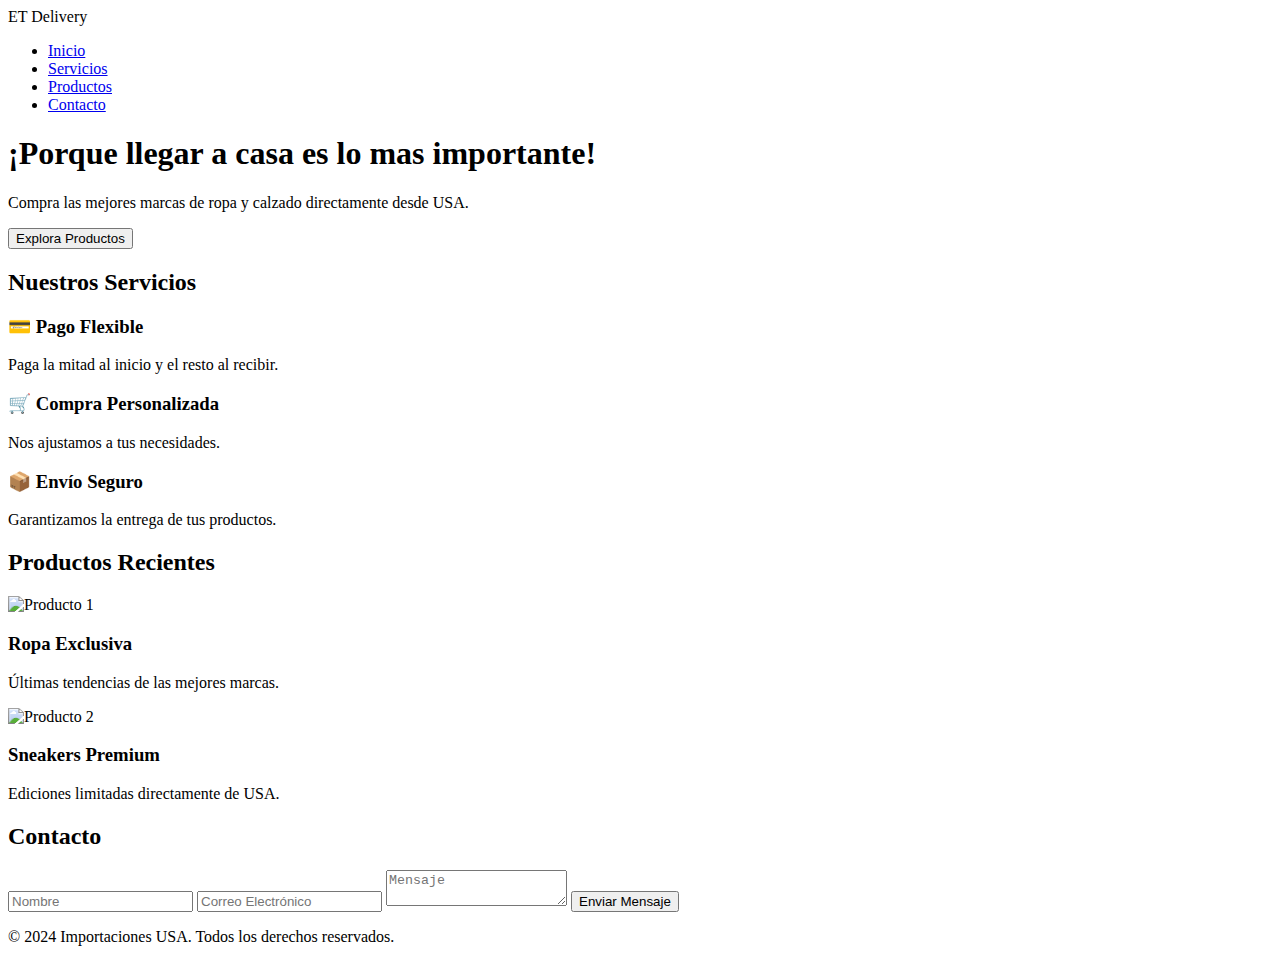
==== index.html @ f23a33e1 "Update and rename web/importaciones USA.html to index.html" ====
<!DOCTYPE html>
<html lang="es">
<head>
    <meta charset="UTF-8">
    <meta name="viewport" content="width=device-width, initial-scale=1.0">
    <title>Importaciones USA</title>
    <link rel="stylesheet" href="styles.css">
</head>
<body>
    <!-- Encabezado -->
    <header>
        <div class="logo">ET Delivery</div>
        <nav>
            <ul>
                <li><a href="#inicio">Inicio</a></li>
                <li><a href="#servicios">Servicios</a></li>
                <li><a href="#productos">Productos</a></li>
                <li><a href="#contacto">Contacto</a></li>
            </ul>
        </nav>
    </header>

    <!-- Sección de Inicio -->
    <section id="inicio" class="hero">
        <div class="hero-content">
            <h1>¡Porque llegar a casa es lo mas importante!</h1>
            <p>Compra las mejores marcas de ropa y calzado directamente desde USA.</p>
            <button onclick="window.location.href='#productos'">Explora Productos</button>
        </div>
    </section>

    <!-- Sección de Servicios -->
    <section id="servicios">
        <h2>Nuestros Servicios</h2>
        <div class="servicios-grid">
            <div class="servicio">
                <h3>💳 Pago Flexible</h3>
                <p>Paga la mitad al inicio y el resto al recibir.</p>
            </div>
            <div class="servicio">
                <h3>🛒 Compra Personalizada</h3>
                <p>Nos ajustamos a tus necesidades.</p>
            </div>
            <div class="servicio">
                <h3>📦 Envío Seguro</h3>
                <p>Garantizamos la entrega de tus productos.</p>
            </div>
        </div>
    </section>

    <!-- Sección de Productos -->
    <section id="productos">
        <h2>Productos Recientes</h2>
        <div class="productos-grid">
            <div class="producto">
                <img src="producto1.jpg" alt="Producto 1">
                <h3>Ropa Exclusiva</h3>
                <p>Últimas tendencias de las mejores marcas.</p>
            </div>
            <div class="producto">
                <img src="producto2.jpg" alt="Producto 2">
                <h3>Sneakers Premium</h3>
                <p>Ediciones limitadas directamente de USA.</p>
            </div>
        </div>
    </section>

    <!-- Sección de Contacto -->
    <section id="contacto">
        <h2>Contacto</h2>
        <form>
            <input type="text" placeholder="Nombre" required>
            <input type="email" placeholder="Correo Electrónico" required>
            <textarea placeholder="Mensaje"></textarea>
            <button type="submit">Enviar Mensaje</button>
        </form>
    </section>

    <!-- Pie de Página -->
    <footer>
        <p>&copy; 2024 Importaciones USA. Todos los derechos reservados.</p>
    </footer>

    <!-- JavaScript -->
    <script>
        document.querySelector('form').addEventListener('submit', function(e) {
            e.preventDefault();
            alert('¡Gracias por contactarnos! Te responderemos pronto.');
        });
    </script>
</body>
</html>
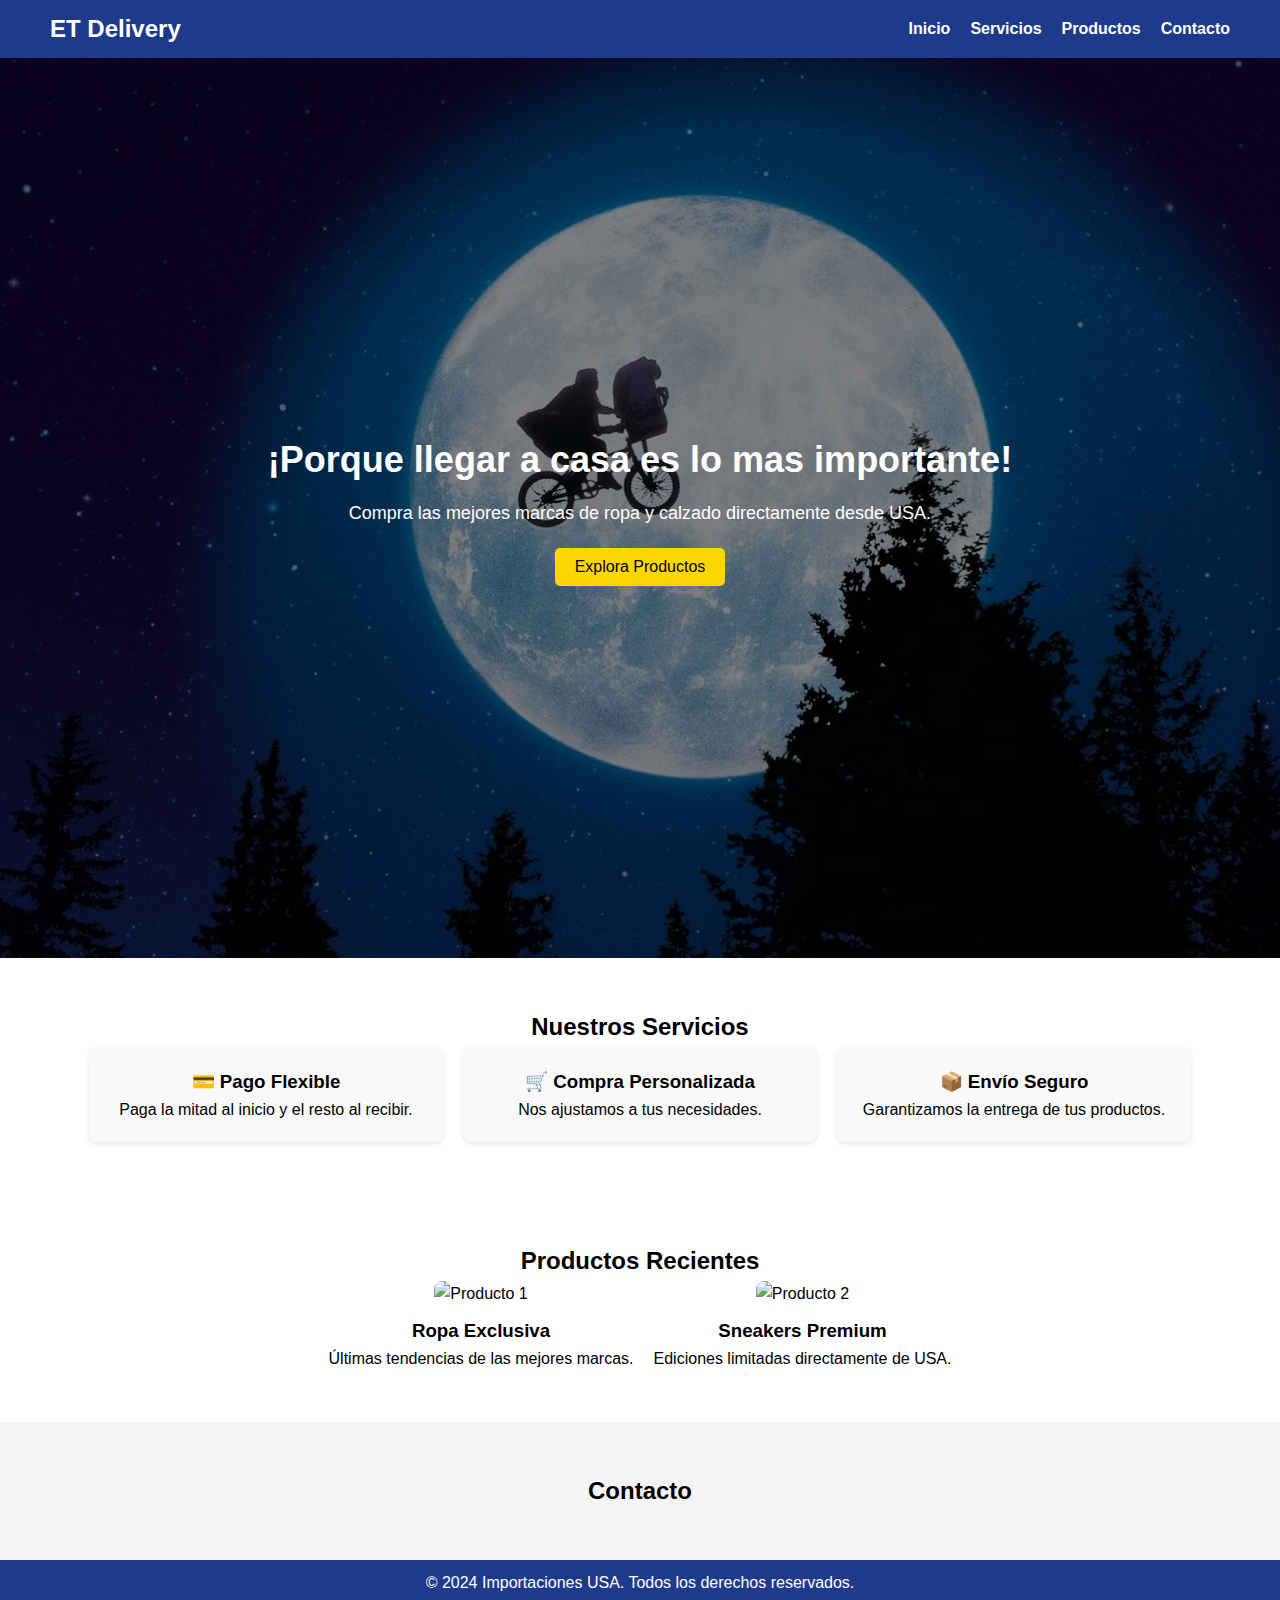
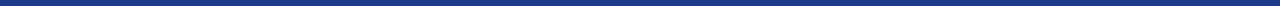
==== commit 2c38cc14: "Update index.html" ====
--- a/index.html
+++ b/index.html
@@ -5,6 +5,8 @@
     <meta name="viewport" content="width=device-width, initial-scale=1.0">
     <title>Importaciones USA</title>
     <link rel="stylesheet" href="styles.css">
+    <link href="https://cdnjs.cloudflare.com/ajax/libs/aos/2.3.4/aos.css" rel="stylesheet">
+    <script src="https://cdnjs.cloudflare.com/ajax/libs/aos/2.3.4/aos.js"></script>
 </head>
 <body>
     <!-- Encabezado -->
@@ -30,51 +32,49 @@
     </section>
 
     <!-- Sección de Servicios -->
-    <section id="servicios">
-        <h2>Nuestros Servicios</h2>
-        <div class="servicios-grid">
-            <div class="servicio">
-                <h3>💳 Pago Flexible</h3>
-                <p>Paga la mitad al inicio y el resto al recibir.</p>
-            </div>
-            <div class="servicio">
-                <h3>🛒 Compra Personalizada</h3>
-                <p>Nos ajustamos a tus necesidades.</p>
-            </div>
-            <div class="servicio">
-                <h3>📦 Envío Seguro</h3>
-                <p>Garantizamos la entrega de tus productos.</p>
-            </div>
+   <!-- Sección de Servicios -->
+<section id="servicios" data-aos="fade-up">
+    <h2>Nuestros Servicios</h2>
+    <div class="servicios-grid">
+        <div class="servicio" data-aos="fade-right" data-aos-delay="100">
+            <h3>💳 Pago Flexible</h3>
+            <p>Paga la mitad al inicio y el resto al recibir.</p>
         </div>
-    </section>
+        <div class="servicio" data-aos="fade-up" data-aos-delay="200">
+            <h3>🛒 Compra Personalizada</h3>
+            <p>Nos ajustamos a tus necesidades.</p>
+        </div>
+        <div class="servicio" data-aos="fade-left" data-aos-delay="300">
+            <h3>📦 Envío Seguro</h3>
+            <p>Garantizamos la entrega de tus productos.</p>
+        </div>
+    </div>
+</section>
 
-    <!-- Sección de Productos -->
-    <section id="productos">
-        <h2>Productos Recientes</h2>
-        <div class="productos-grid">
-            <div class="producto">
-                <img src="producto1.jpg" alt="Producto 1">
-                <h3>Ropa Exclusiva</h3>
-                <p>Últimas tendencias de las mejores marcas.</p>
-            </div>
-            <div class="producto">
-                <img src="producto2.jpg" alt="Producto 2">
-                <h3>Sneakers Premium</h3>
-                <p>Ediciones limitadas directamente de USA.</p>
-            </div>
+<!-- Sección de Productos -->
+<section id="productos" data-aos="fade-up">
+    <h2>Productos Recientes</h2>
+    <div class="productos-grid">
+        <div class="producto" data-aos="zoom-in" data-aos-delay="100">
+            <img src="producto1.jpg" alt="Producto 1">
+            <h3>Ropa Exclusiva</h3>
+            <p>Últimas tendencias de las mejores marcas.</p>
         </div>
-    </section>
+        <div class="producto" data-aos="zoom-in" data-aos-delay="200">
+            <img src="producto2.jpg" alt="Producto 2">
+            <h3>Sneakers Premium</h3>
+            <p>Ediciones limitadas directamente de USA.</p>
+        </div>
+    </div>
+</section>
 
-    <!-- Sección de Contacto -->
-    <section id="contacto">
-        <h2>Contacto</h2>
-        <form>
-            <input type="text" placeholder="Nombre" required>
-            <input type="email" placeholder="Correo Electrónico" required>
-            <textarea placeholder="Mensaje"></textarea>
-            <button type="submit">Enviar Mensaje</button>
-        </form>
-    </section>
+<!-- Sección de Contacto -->
+<section id="contacto" data-aos="fade-up">
+    <h2>Contacto</h2>
+    <form data-aos="zoom-in" data-aos-delay="100">
+        <!-- contenido del formulario -->
+    </form>
+</section>
 
     <!-- Pie de Página -->
     <footer>
@@ -87,6 +87,8 @@
             e.preventDefault();
             alert('¡Gracias por contactarnos! Te responderemos pronto.');
         });
+        AOS.init({
+            duration: 1000, once: false)}
     </script>
 </body>
 </html>
--- a/styles.css
+++ b/styles.css
@@ -0,0 +1,190 @@
+/* Reset General */
+* {
+    margin: 0;
+    padding: 0;
+    box-sizing: border-box;
+}
+
+body {
+    font-family: 'Arial', sans-serif;
+    line-height: 1.6;
+}
+
+/* Encabezado */
+header {
+    background: #1E3A8A;
+    color: white;
+    display: flex;
+    justify-content: space-between;
+    align-items: center;
+    padding: 10px 50px;
+    position: sticky;
+    top: 0;
+    z-index: 1000;
+}
+
+header .logo {
+    font-size: 24px;
+    font-weight: bold;
+}
+
+header nav ul {
+    list-style: none;
+    display: flex;
+    gap: 20px;
+}
+
+header nav a {
+    color: white;
+    text-decoration: none;
+    font-weight: bold;
+}
+
+header nav a:hover {
+    text-decoration: underline;
+}
+
+/* Hero Section */
+.hero {
+    background: url('../web/bgrr.avif') no-repeat center center/cover;
+    background-repeat: no-repeat;
+    background-position: center;
+    background-size: cover;
+    color: white;
+    height: 100vh; /* Pantalla completa */
+    display: flex;
+    align-items: center;
+    justify-content: center;
+    text-align: center;
+    position: relative;
+    overflow: hidden;
+}
+
+.hero-content h1 {
+    font-size: 36px;
+    margin-bottom: 10px;
+}
+
+.hero-content p {
+    font-size: 18px;
+    margin-bottom: 20px;
+}
+
+.hero-content button {
+    background:#FFD700;
+    color: black;
+    padding: 10px 20px;
+    border: none;
+    font-size: 16px;
+    cursor: pointer;
+    border-radius: 5px;
+}
+
+/* Sección de Servicios */
+#servicios {
+    padding: 50px;
+    text-align: center;
+}
+
+.servicios-grid {
+    display: flex;
+    gap: 20px;
+    justify-content: center;
+}
+
+.servicio {
+    background: #f9f9f9;
+    padding: 20px;
+    border-radius: 8px;
+    width: 30%;
+    box-shadow: 0 2px 5px rgba(0,0,0,0.1);
+}
+
+/* Sección de Productos */
+#productos {
+    padding: 50px;
+    text-align: center;
+}
+
+.productos-grid {
+    display: flex;
+    gap: 20px;
+    justify-content: center;
+}
+
+.producto img {
+    width: 100%;
+    height: 200px;
+    object-fit: cover;
+    border-radius: 8px;
+}
+
+.producto h3 {
+    margin-top: 10px;
+}
+
+/* Sección de Contacto */
+#contacto {
+    padding: 50px;
+    text-align: center;
+    background: #f4f4f4;
+}
+
+form {
+    max-width: 500px;
+    margin: 0 auto;
+    display: flex;
+    flex-direction: column;
+    gap: 10px;
+}
+
+form input, form textarea {
+    padding: 10px;
+    border: 1px solid #ccc;
+    border-radius: 5px;
+}
+
+form button {
+    background: #1E3A8A;
+    color: white;
+    padding: 10px;
+    border: none;
+    border-radius: 5px;
+    cursor: pointer;
+}
+
+/* Footer */
+footer {
+    text-align: center;
+    padding: 10px;
+    background: #1E3A8A;
+    color: white;
+}
+/* Hero Section */
+.hero {
+    background-image: url('web/bgrr.avif');
+/*     background: url('web/bgrr.avif') no-repeat center center/cover;  */
+    color: white;
+    height: 100vh; /* Pantalla completa */
+    display: flex;
+    align-items: center;
+    justify-content: center;
+    text-align: center;
+    position: relative;
+    overflow: hidden;
+}
+
+.hero-content {
+    z-index: 1;
+}
+
+.hero::before {
+    content: "";
+    position: absolute;
+    top: 0;
+    left: 0;
+    width: 100%;
+    height: 100%;
+    background: rgba(0, 0, 0, 0.5); /* Oscurece la imagen para mejor visibilidad del texto */
+    z-index: 0;
+}
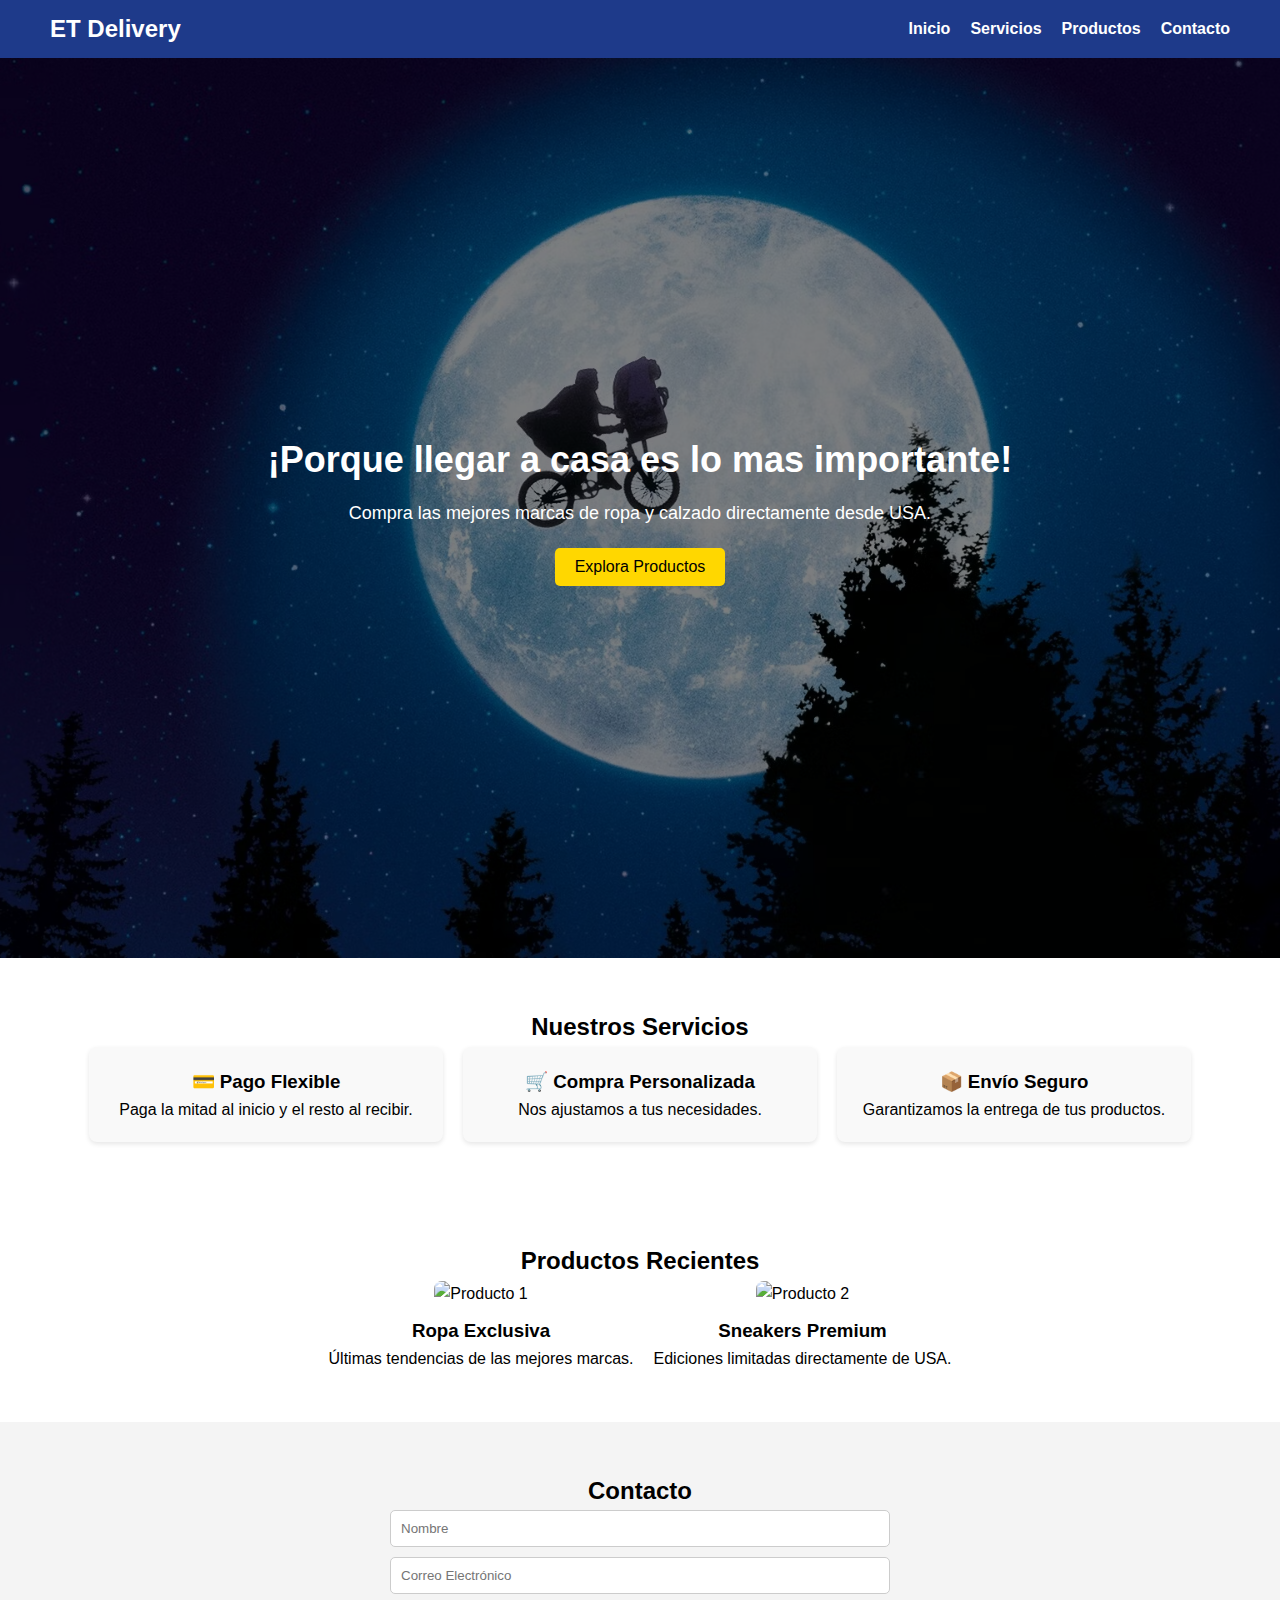
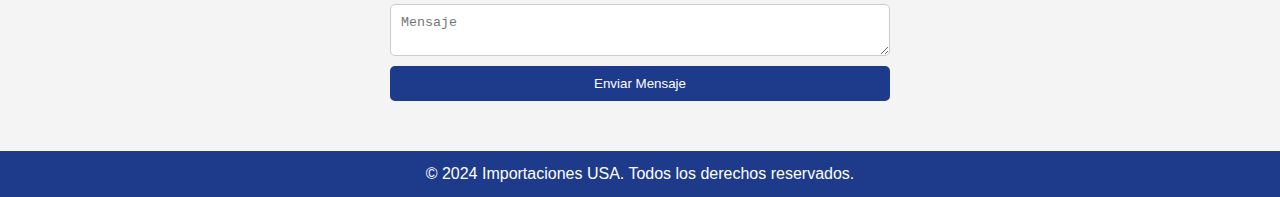
==== commit 40f5a9c6: "Update index.html" ====
--- a/index.html
+++ b/index.html
@@ -72,7 +72,10 @@
 <section id="contacto" data-aos="fade-up">
     <h2>Contacto</h2>
     <form data-aos="zoom-in" data-aos-delay="100">
-        <!-- contenido del formulario -->
+        <input type="text" placeholder="Nombre" required>
+        <input type="email" placeholder="Correo Electrónico" required>
+        <textarea placeholder="Mensaje"></textarea>
+        <button type="submit">Enviar Mensaje</button>
     </form>
 </section>
 
@@ -81,14 +84,20 @@
         <p>&copy; 2024 Importaciones USA. Todos los derechos reservados.</p>
     </footer>
 
-    <!-- JavaScript -->
-    <script>
-        document.querySelector('form').addEventListener('submit', function(e) {
-            e.preventDefault();
-            alert('¡Gracias por contactarnos! Te responderemos pronto.');
-        });
-        AOS.init({
-            duration: 1000, once: false)}
-    </script>
+<!-- JavaScript -->
+<script>
+    document.querySelector('form').addEventListener('submit', function(e) {
+        e.preventDefault();
+        alert('¡Gracias por contactarnos! Te responderemos pronto.');
+    });
+</script>
+
+<!-- Inicialización de AOS -->
+<script>
+    AOS.init({
+        duration: 1000,
+        once: false
+    });
+</script>
 </body>
 </html>
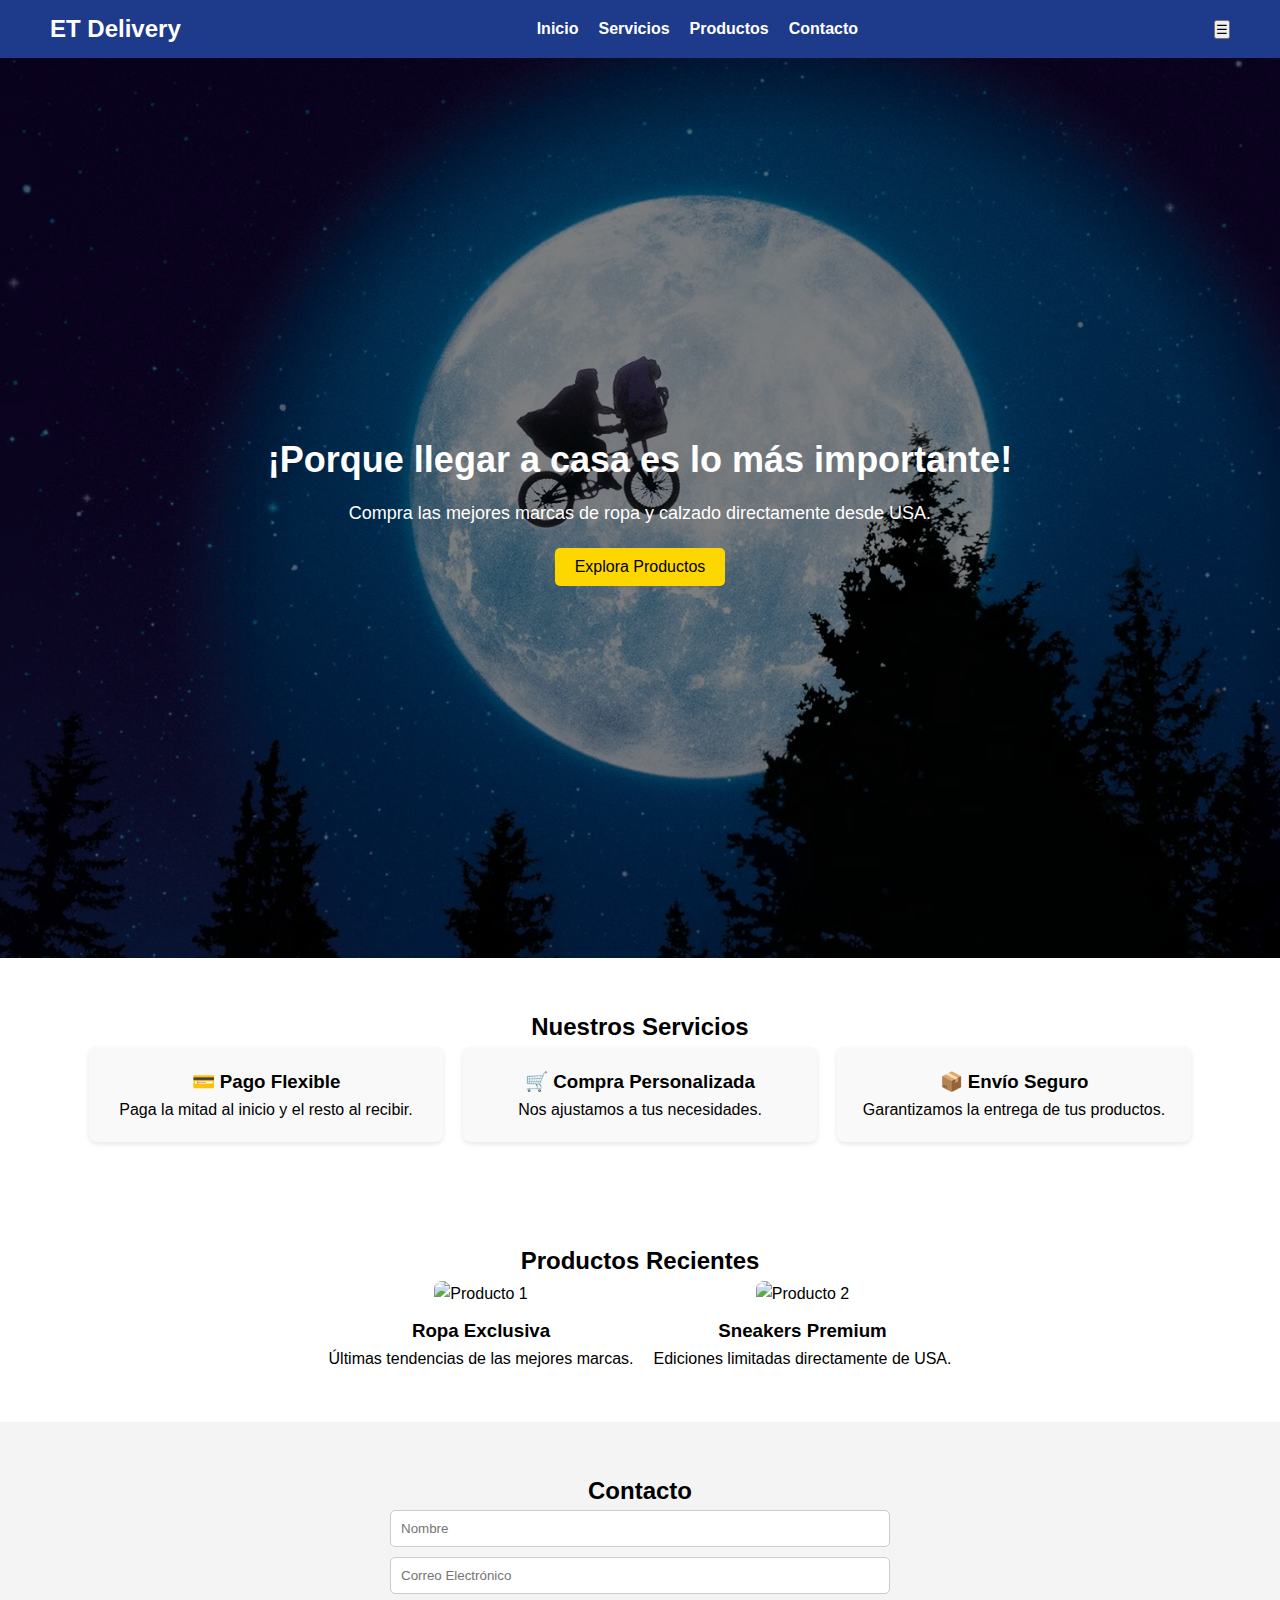
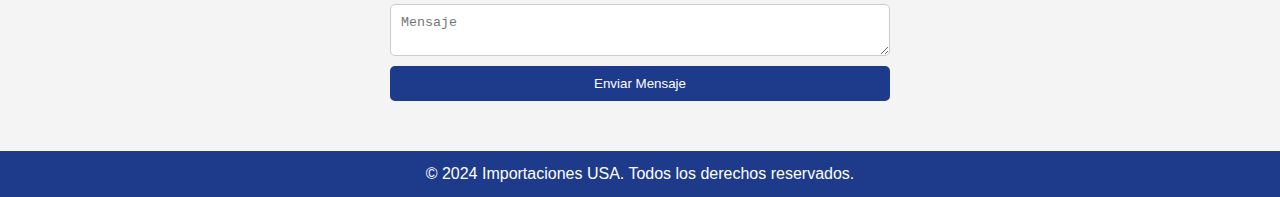
==== commit 97181f44: "Update index.html" ====
--- a/index.html
+++ b/index.html
@@ -20,84 +20,91 @@
                 <li><a href="#contacto">Contacto</a></li>
             </ul>
         </nav>
+        <button class="menu-toggle" aria-label="Abrir menú">&#9776;</button>
     </header>
 
     <!-- Sección de Inicio -->
     <section id="inicio" class="hero">
         <div class="hero-content">
-            <h1>¡Porque llegar a casa es lo mas importante!</h1>
+            <h1>¡Porque llegar a casa es lo más importante!</h1>
             <p>Compra las mejores marcas de ropa y calzado directamente desde USA.</p>
             <button onclick="window.location.href='#productos'">Explora Productos</button>
         </div>
     </section>
 
     <!-- Sección de Servicios -->
-   <!-- Sección de Servicios -->
-<section id="servicios" data-aos="fade-up">
-    <h2>Nuestros Servicios</h2>
-    <div class="servicios-grid">
-        <div class="servicio" data-aos="fade-right" data-aos-delay="100">
-            <h3>💳 Pago Flexible</h3>
-            <p>Paga la mitad al inicio y el resto al recibir.</p>
+    <section id="servicios" data-aos="fade-up">
+        <h2>Nuestros Servicios</h2>
+        <div class="servicios-grid">
+            <div class="servicio" data-aos="fade-right" data-aos-delay="100">
+                <h3>💳 Pago Flexible</h3>
+                <p>Paga la mitad al inicio y el resto al recibir.</p>
+            </div>
+            <div class="servicio" data-aos="fade-up" data-aos-delay="200">
+                <h3>🛒 Compra Personalizada</h3>
+                <p>Nos ajustamos a tus necesidades.</p>
+            </div>
+            <div class="servicio" data-aos="fade-left" data-aos-delay="300">
+                <h3>📦 Envío Seguro</h3>
+                <p>Garantizamos la entrega de tus productos.</p>
+            </div>
         </div>
-        <div class="servicio" data-aos="fade-up" data-aos-delay="200">
-            <h3>🛒 Compra Personalizada</h3>
-            <p>Nos ajustamos a tus necesidades.</p>
+    </section>
+
+    <!-- Sección de Productos -->
+    <section id="productos" data-aos="fade-up">
+        <h2>Productos Recientes</h2>
+        <div class="productos-grid">
+            <div class="producto" data-aos="zoom-in" data-aos-delay="100">
+                <img src="producto1.jpg" alt="Producto 1">
+                <h3>Ropa Exclusiva</h3>
+                <p>Últimas tendencias de las mejores marcas.</p>
+            </div>
+            <div class="producto" data-aos="zoom-in" data-aos-delay="200">
+                <img src="producto2.jpg" alt="Producto 2">
+                <h3>Sneakers Premium</h3>
+                <p>Ediciones limitadas directamente de USA.</p>
+            </div>
         </div>
-        <div class="servicio" data-aos="fade-left" data-aos-delay="300">
-            <h3>📦 Envío Seguro</h3>
-            <p>Garantizamos la entrega de tus productos.</p>
-        </div>
-    </div>
-</section>
+    </section>
 
-<!-- Sección de Productos -->
-<section id="productos" data-aos="fade-up">
-    <h2>Productos Recientes</h2>
-    <div class="productos-grid">
-        <div class="producto" data-aos="zoom-in" data-aos-delay="100">
-            <img src="producto1.jpg" alt="Producto 1">
-            <h3>Ropa Exclusiva</h3>
-            <p>Últimas tendencias de las mejores marcas.</p>
-        </div>
-        <div class="producto" data-aos="zoom-in" data-aos-delay="200">
-            <img src="producto2.jpg" alt="Producto 2">
-            <h3>Sneakers Premium</h3>
-            <p>Ediciones limitadas directamente de USA.</p>
-        </div>
-    </div>
-</section>
-
-<!-- Sección de Contacto -->
-<section id="contacto" data-aos="fade-up">
-    <h2>Contacto</h2>
-    <form data-aos="zoom-in" data-aos-delay="100">
-        <input type="text" placeholder="Nombre" required>
-        <input type="email" placeholder="Correo Electrónico" required>
-        <textarea placeholder="Mensaje"></textarea>
-        <button type="submit">Enviar Mensaje</button>
-    </form>
-</section>
+    <!-- Sección de Contacto -->
+    <section id="contacto" data-aos="fade-up">
+        <h2>Contacto</h2>
+        <form data-aos="zoom-in" data-aos-delay="100">
+            <input type="text" placeholder="Nombre" required>
+            <input type="email" placeholder="Correo Electrónico" required>
+            <textarea placeholder="Mensaje"></textarea>
+            <button type="submit">Enviar Mensaje</button>
+        </form>
+    </section>
 
     <!-- Pie de Página -->
     <footer>
         <p>&copy; 2024 Importaciones USA. Todos los derechos reservados.</p>
     </footer>
 
-<!-- JavaScript -->
-<script>
-    document.querySelector('form').addEventListener('submit', function(e) {
-        e.preventDefault();
-        alert('¡Gracias por contactarnos! Te responderemos pronto.');
-    });
-</script>
+    <!-- JavaScript -->
+    <script>
+        document.querySelector('form').addEventListener('submit', function(e) {
+            e.preventDefault();
+            alert('¡Gracias por contactarnos! Te responderemos pronto.');
+        });
 
-<!-- Inicialización de AOS -->
-<script>
-    AOS.init({
-        duration: 1000,
-        once: false
-    });
-</script>
+        // Menú responsive
+        const toggle = document.querySelector('.menu-toggle');
+        const nav = document.querySelector('header nav ul');
+        toggle.addEventListener('click', () => {
+            nav.classList.toggle('active');
+        });
+    </script>
+
+    <!-- Inicialización de AOS -->
+    <script>
+        AOS.init({
+            duration: 1000,
+            once: false
+        });
+    </script>
 </body>
 </html>
--- a/styles.css
+++ b/styles.css
@@ -188,3 +188,7 @@
     background: rgba(0, 0, 0, 0.5); /* Oscurece la imagen para mejor visibilidad del texto */
     z-index: 0;
 }
+html {
+    scroll-behavior: smooth;
+}
+
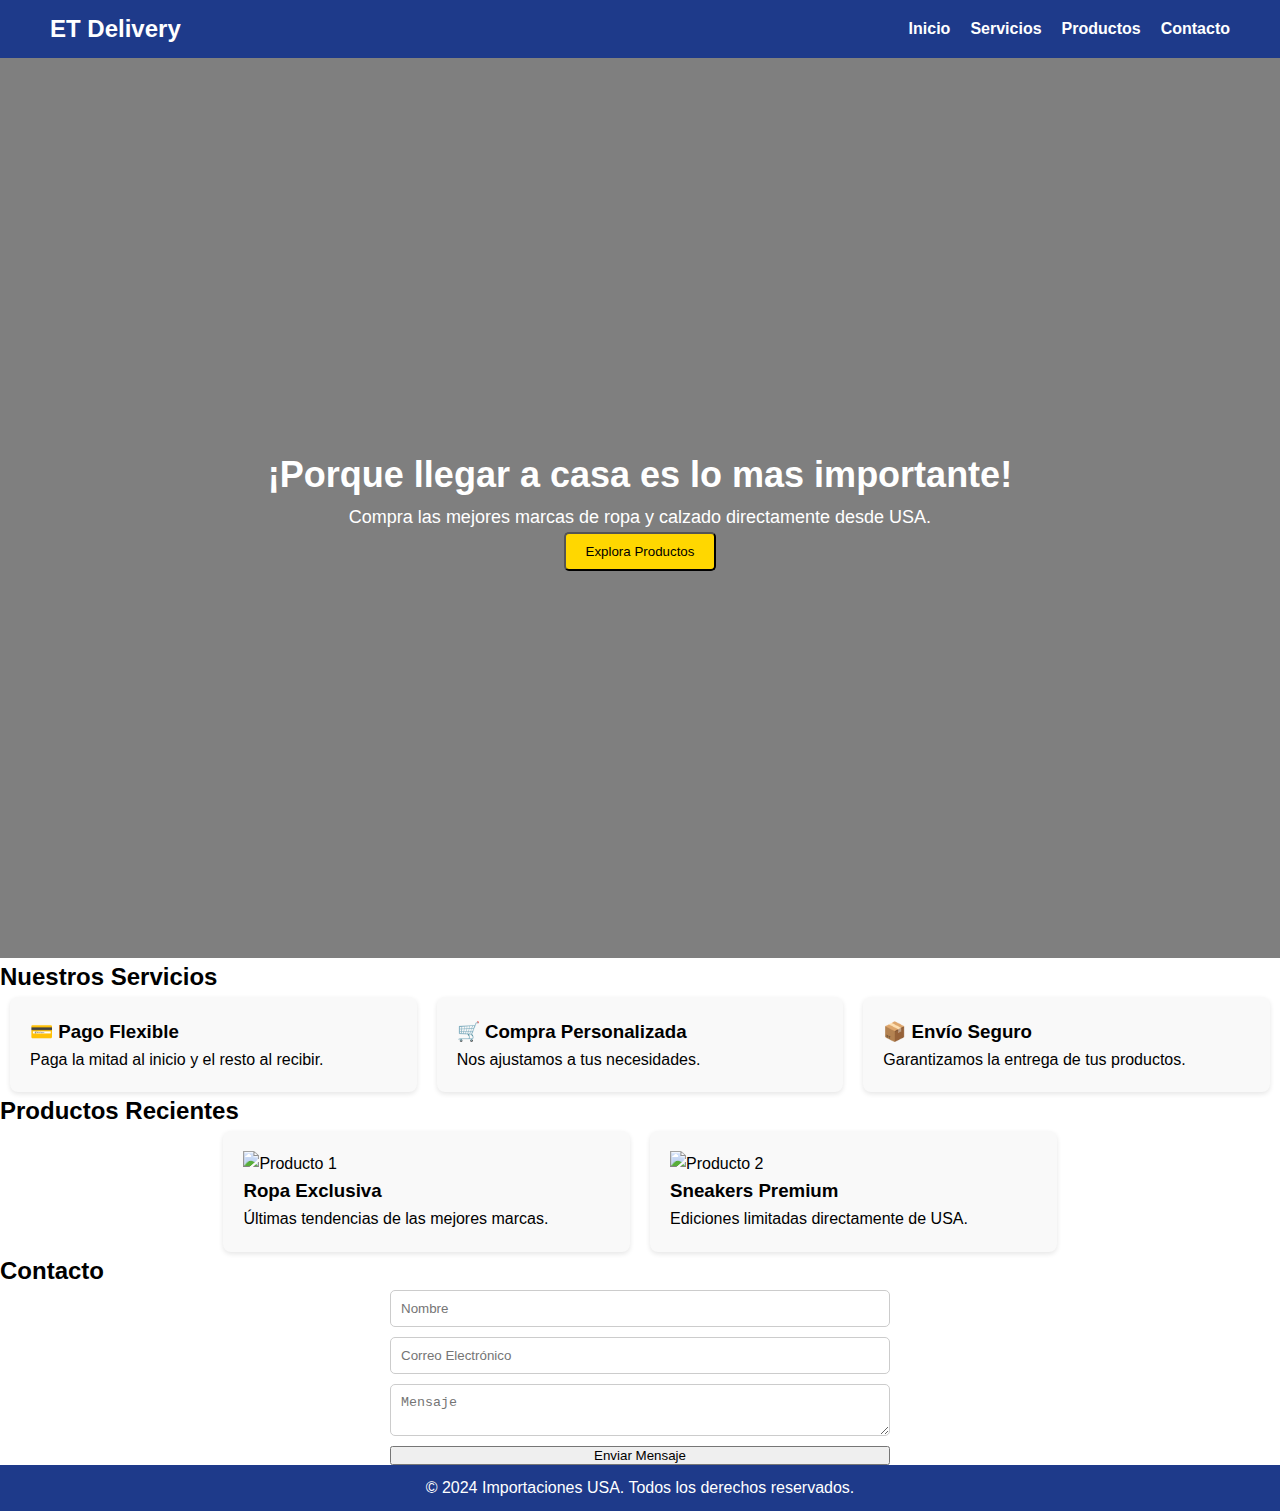
==== commit 2d3ba014: "Update index.html" ====
--- a/index.html
+++ b/index.html
@@ -20,91 +20,84 @@
                 <li><a href="#contacto">Contacto</a></li>
             </ul>
         </nav>
-        <button class="menu-toggle" aria-label="Abrir menú">&#9776;</button>
     </header>
 
     <!-- Sección de Inicio -->
     <section id="inicio" class="hero">
         <div class="hero-content">
-            <h1>¡Porque llegar a casa es lo más importante!</h1>
+            <h1>¡Porque llegar a casa es lo mas importante!</h1>
             <p>Compra las mejores marcas de ropa y calzado directamente desde USA.</p>
             <button onclick="window.location.href='#productos'">Explora Productos</button>
         </div>
     </section>
 
     <!-- Sección de Servicios -->
-    <section id="servicios" data-aos="fade-up">
-        <h2>Nuestros Servicios</h2>
-        <div class="servicios-grid">
-            <div class="servicio" data-aos="fade-right" data-aos-delay="100">
-                <h3>💳 Pago Flexible</h3>
-                <p>Paga la mitad al inicio y el resto al recibir.</p>
-            </div>
-            <div class="servicio" data-aos="fade-up" data-aos-delay="200">
-                <h3>🛒 Compra Personalizada</h3>
-                <p>Nos ajustamos a tus necesidades.</p>
-            </div>
-            <div class="servicio" data-aos="fade-left" data-aos-delay="300">
-                <h3>📦 Envío Seguro</h3>
-                <p>Garantizamos la entrega de tus productos.</p>
-            </div>
+   <!-- Sección de Servicios -->
+<section id="servicios" data-aos="fade-up">
+    <h2>Nuestros Servicios</h2>
+    <div class="servicios-grid">
+        <div class="servicio" data-aos="fade-right" data-aos-delay="100">
+            <h3>💳 Pago Flexible</h3>
+            <p>Paga la mitad al inicio y el resto al recibir.</p>
         </div>
-    </section>
+        <div class="servicio" data-aos="fade-up" data-aos-delay="200">
+            <h3>🛒 Compra Personalizada</h3>
+            <p>Nos ajustamos a tus necesidades.</p>
+        </div>
+        <div class="servicio" data-aos="fade-left" data-aos-delay="300">
+            <h3>📦 Envío Seguro</h3>
+            <p>Garantizamos la entrega de tus productos.</p>
+        </div>
+    </div>
+</section>
 
-    <!-- Sección de Productos -->
-    <section id="productos" data-aos="fade-up">
-        <h2>Productos Recientes</h2>
-        <div class="productos-grid">
-            <div class="producto" data-aos="zoom-in" data-aos-delay="100">
-                <img src="producto1.jpg" alt="Producto 1">
-                <h3>Ropa Exclusiva</h3>
-                <p>Últimas tendencias de las mejores marcas.</p>
-            </div>
-            <div class="producto" data-aos="zoom-in" data-aos-delay="200">
-                <img src="producto2.jpg" alt="Producto 2">
-                <h3>Sneakers Premium</h3>
-                <p>Ediciones limitadas directamente de USA.</p>
-            </div>
+<!-- Sección de Productos -->
+<section id="productos" data-aos="fade-up">
+    <h2>Productos Recientes</h2>
+    <div class="productos-grid">
+        <div class="producto" data-aos="zoom-in" data-aos-delay="100">
+            <img src="producto1.jpg" alt="Producto 1">
+            <h3>Ropa Exclusiva</h3>
+            <p>Últimas tendencias de las mejores marcas.</p>
         </div>
-    </section>
+        <div class="producto" data-aos="zoom-in" data-aos-delay="200">
+            <img src="producto2.jpg" alt="Producto 2">
+            <h3>Sneakers Premium</h3>
+            <p>Ediciones limitadas directamente de USA.</p>
+        </div>
+    </div>
+</section>
 
-    <!-- Sección de Contacto -->
-    <section id="contacto" data-aos="fade-up">
-        <h2>Contacto</h2>
-        <form data-aos="zoom-in" data-aos-delay="100">
-            <input type="text" placeholder="Nombre" required>
-            <input type="email" placeholder="Correo Electrónico" required>
-            <textarea placeholder="Mensaje"></textarea>
-            <button type="submit">Enviar Mensaje</button>
-        </form>
-    </section>
+<!-- Sección de Contacto -->
+<section id="contacto" data-aos="fade-up">
+    <h2>Contacto</h2>
+    <form data-aos="zoom-in" data-aos-delay="100">
+        <input type="text" placeholder="Nombre" required>
+        <input type="email" placeholder="Correo Electrónico" required>
+        <textarea placeholder="Mensaje"></textarea>
+        <button type="submit">Enviar Mensaje</button>
+    </form>
+</section>
 
     <!-- Pie de Página -->
     <footer>
         <p>&copy; 2024 Importaciones USA. Todos los derechos reservados.</p>
     </footer>
 
-    <!-- JavaScript -->
-    <script>
-        document.querySelector('form').addEventListener('submit', function(e) {
-            e.preventDefault();
-            alert('¡Gracias por contactarnos! Te responderemos pronto.');
-        });
+<!-- JavaScript -->
+<script>
+    document.querySelector('form').addEventListener('submit', function(e) {
+        e.preventDefault();
+        alert('¡Gracias por contactarnos! Te responderemos pronto.');
+    });
+</script>
 
-        // Menú responsive
-        const toggle = document.querySelector('.menu-toggle');
-        const nav = document.querySelector('header nav ul');
-        toggle.addEventListener('click', () => {
-            nav.classList.toggle('active');
-        });
-    </script>
-
-    <!-- Inicialización de AOS -->
-    <script>
-        AOS.init({
-            duration: 1000,
-            once: false
-        });
-    </script>
+<!-- Inicialización de AOS -->
+<script>
+    AOS.init({
+        duration: 1000,
+        once: false
+    });
+</script>
 </body>
 </html>
--- a/styles.css
+++ b/styles.css
@@ -44,92 +44,63 @@
     text-decoration: underline;
 }
 
+/* Botón Menú Responsive */
+.menu-toggle {
+    display: none;
+    font-size: 24px;
+    background: none;
+    border: none;
+    color: white;
+    cursor: pointer;
+}
+
 /* Hero Section */
 .hero {
-    background: url('../web/bgrr.avif') no-repeat center center/cover;
-    background-repeat: no-repeat;
-    background-position: center;
-    background-size: cover;
+    background: url('web/bgrr.avif') no-repeat center center/cover;
     color: white;
-    height: 100vh; /* Pantalla completa */
+    height: 100vh;
     display: flex;
     align-items: center;
     justify-content: center;
     text-align: center;
-    position: relative;
-    overflow: hidden;
+    background: rgba(0, 0, 0, 0.5); /* Oscurece la imagen para mejor visibilidad del texto */
+
 }
 
 .hero-content h1 {
     font-size: 36px;
-    margin-bottom: 10px;
 }
 
 .hero-content p {
     font-size: 18px;
-    margin-bottom: 20px;
 }
 
 .hero-content button {
-    background:#FFD700;
-    color: black;
+    background: #FFD700;
     padding: 10px 20px;
-    border: none;
-    font-size: 16px;
+    border-radius: 5px;
     cursor: pointer;
-    border-radius: 5px;
 }
 
-/* Sección de Servicios */
-#servicios {
-    padding: 50px;
-    text-align: center;
-}
-
-.servicios-grid {
-    display: flex;
-    gap: 20px;
-    justify-content: center;
-}
-
-.servicio {
-    background: #f9f9f9;
-    padding: 20px;
-    border-radius: 8px;
-    width: 30%;
-    box-shadow: 0 2px 5px rgba(0,0,0,0.1);
-}
-
-/* Sección de Productos */
-#productos {
-    padding: 50px;
-    text-align: center;
-}
-
+/* Sección de Servicios y Productos */
+.servicios-grid,
 .productos-grid {
     display: flex;
     gap: 20px;
     justify-content: center;
+    flex-wrap: wrap;
 }
 
-.producto img {
-    width: 100%;
-    height: 200px;
-    object-fit: cover;
+.servicio,
+.producto {
+    background: #f9f9f9;
+    padding: 20px;
     border-radius: 8px;
+    width: calc(33.33% - 20px);
+    box-shadow: 0 2px 5px rgba(0,0,0,0.1);
 }
 
-.producto h3 {
-    margin-top: 10px;
-}
-
-/* Sección de Contacto */
-#contacto {
-    padding: 50px;
-    text-align: center;
-    background: #f4f4f4;
-}
-
+/* Formulario de Contacto */
 form {
     max-width: 500px;
     margin: 0 auto;
@@ -144,15 +115,6 @@
     border-radius: 5px;
 }
 
-form button {
-    background: #1E3A8A;
-    color: white;
-    padding: 10px;
-    border: none;
-    border-radius: 5px;
-    cursor: pointer;
-}
-
 /* Footer */
 footer {
     text-align: center;
@@ -160,35 +122,39 @@
     background: #1E3A8A;
     color: white;
 }
-/* Hero Section */
-.hero {
-    background-image: url('web/bgrr.avif');
-/*     background: url('web/bgrr.avif') no-repeat center center/cover;  */
-    color: white;
-    height: 100vh; /* Pantalla completa */
-    display: flex;
-    align-items: center;
-    justify-content: center;
-    text-align: center;
-    position: relative;
-    overflow: hidden;
+
+/* Responsive */
+@media (max-width: 768px) {
+    header nav ul {
+        display: none;
+        flex-direction: column;
+        background: #1E3A8A;
+        position: absolute;
+        top: 60px;
+        left: 0;
+        width: 100%;
+        text-align: center;
+    }
+
+    header nav ul.active {
+        display: flex;
+    }
+
+    .menu-toggle {
+        display: block;
+    }
+
+    .servicio, .producto {
+        width: calc(50% - 20px);
+    }
 }
 
-.hero-content {
-    z-index: 1;
+@media (max-width: 480px) {
+    .servicio, .producto {
+        width: 100%;
+    }
+
+    .hero-content h1 {
+        font-size: 28px;
+    }
 }
-
-.hero::before {
-    content: "";
-    position: absolute;
-    top: 0;
-    left: 0;
-    width: 100%;
-    height: 100%;
-    background: rgba(0, 0, 0, 0.5); /* Oscurece la imagen para mejor visibilidad del texto */
-    z-index: 0;
-}
-html {
-    scroll-behavior: smooth;
-}
-
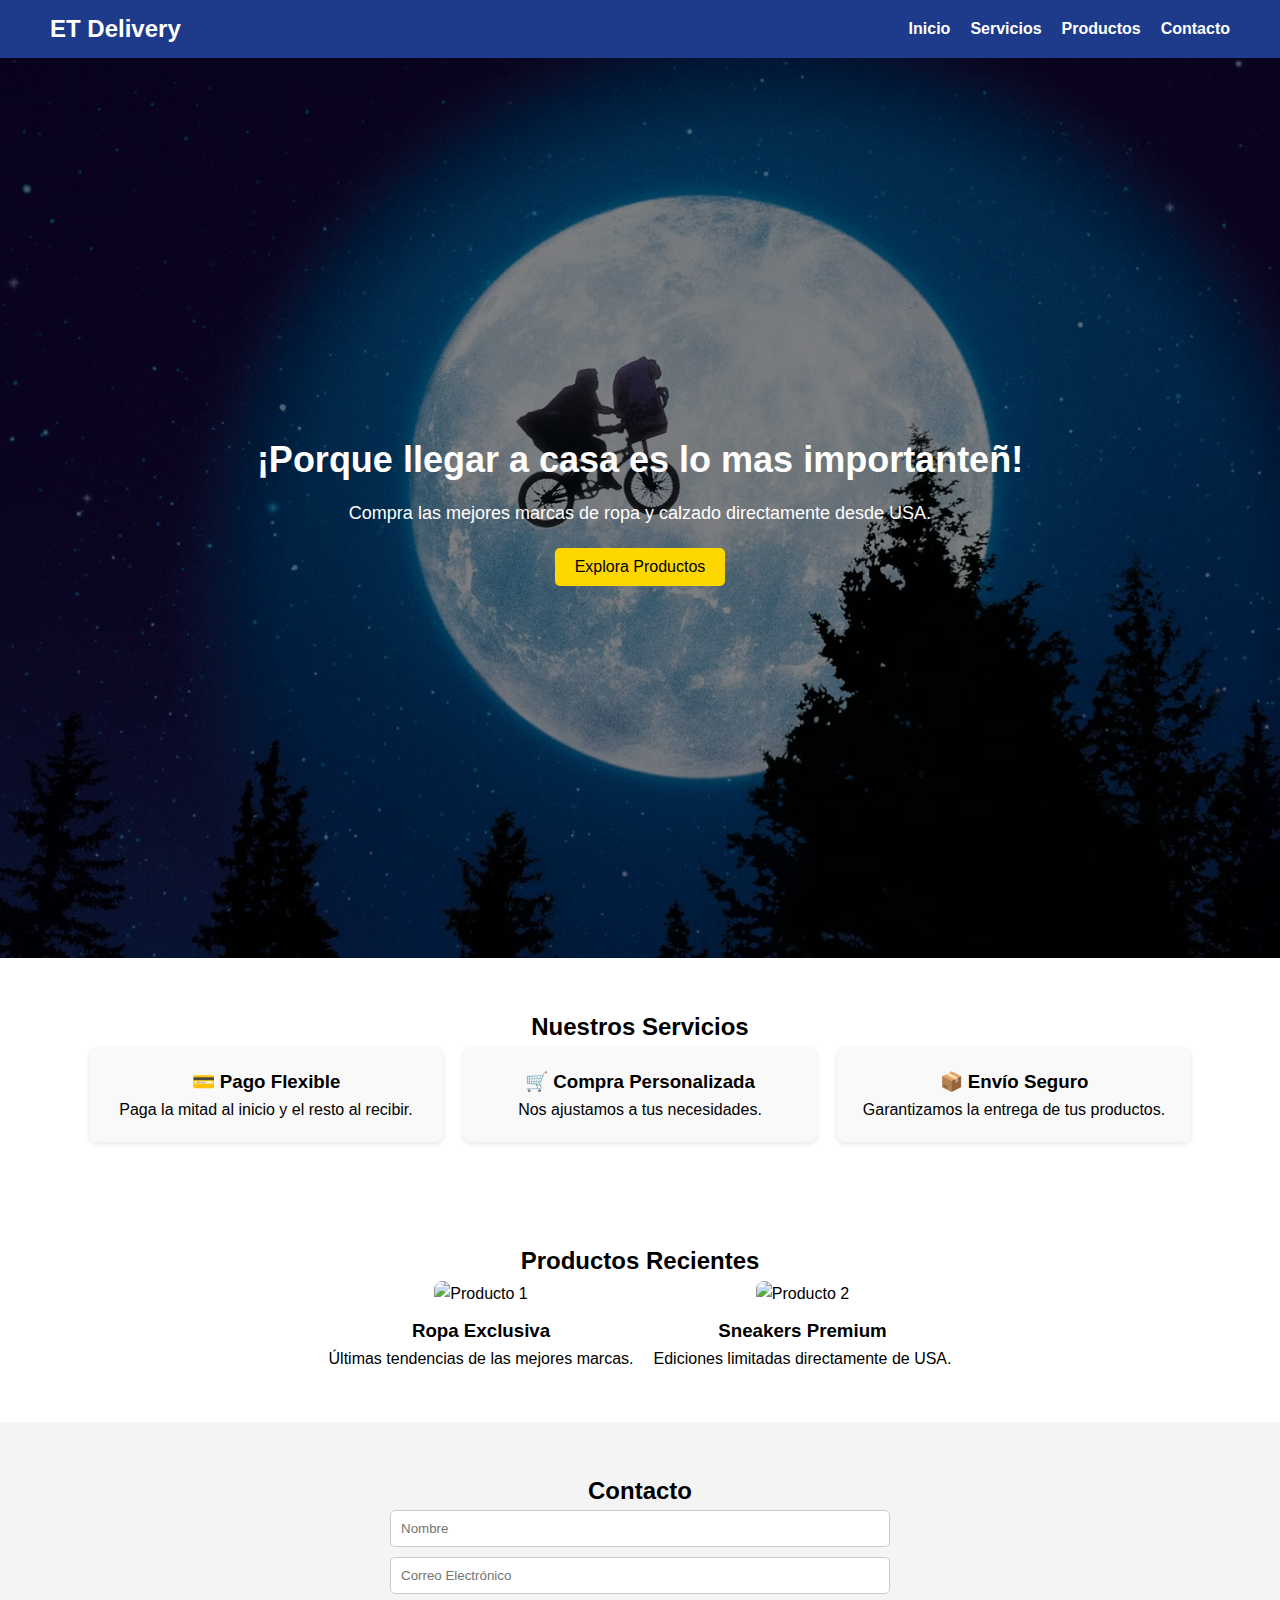
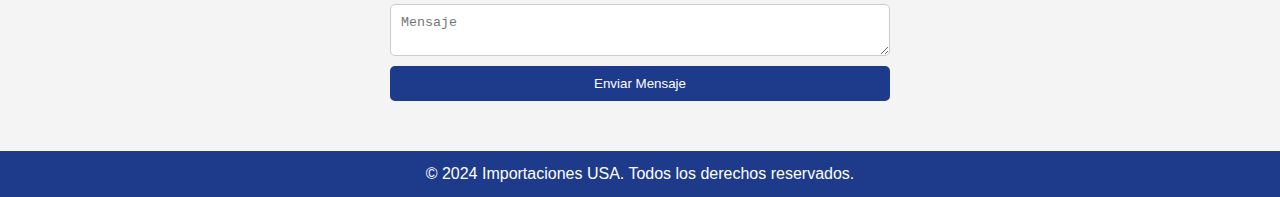
==== commit 485d8b7f: "Update index.html" ====
--- a/index.html
+++ b/index.html
@@ -25,79 +25,74 @@
     <!-- Sección de Inicio -->
     <section id="inicio" class="hero">
         <div class="hero-content">
-            <h1>¡Porque llegar a casa es lo mas importante!</h1>
+            <h1>¡Porque llegar a casa es lo mas importanteñ!</h1>
             <p>Compra las mejores marcas de ropa y calzado directamente desde USA.</p>
             <button onclick="window.location.href='#productos'">Explora Productos</button>
         </div>
     </section>
 
-    <!-- Sección de Servicios -->
-   <!-- Sección de Servicios -->
-<section id="servicios" data-aos="fade-up">
-    <h2>Nuestros Servicios</h2>
-    <div class="servicios-grid">
-        <div class="servicio" data-aos="fade-right" data-aos-delay="100">
-            <h3>💳 Pago Flexible</h3>
-            <p>Paga la mitad al inicio y el resto al recibir.</p>
+    <section id="servicios" data-aos="fade-up">
+        <h2>Nuestros Servicios</h2>
+        <div class="servicios-grid">
+            <div class="servicio" data-aos="fade-right" data-aos-delay="100">
+                <h3>💳 Pago Flexible</h3>
+                <p>Paga la mitad al inicio y el resto al recibir.</p>
+            </div>
+            <div class="servicio" data-aos="fade-up" data-aos-delay="200">
+                <h3>🛒 Compra Personalizada</h3>
+                <p>Nos ajustamos a tus necesidades.</p>
+            </div>
+            <div class="servicio" data-aos="fade-left" data-aos-delay="300">
+                <h3>📦 Envío Seguro</h3>
+                <p>Garantizamos la entrega de tus productos.</p>
+            </div>
         </div>
-        <div class="servicio" data-aos="fade-up" data-aos-delay="200">
-            <h3>🛒 Compra Personalizada</h3>
-            <p>Nos ajustamos a tus necesidades.</p>
+    </section>
+
+    <!-- Sección de Productos -->
+    <section id="productos">
+        <h2>Productos Recientes</h2>
+        <div class="productos-grid">
+            <div class="producto">
+                <img src="producto1.jpg" alt="Producto 1">
+                <h3>Ropa Exclusiva</h3>
+                <p>Últimas tendencias de las mejores marcas.</p>
+            </div>
+            <div class="producto">
+                <img src="producto2.jpg" alt="Producto 2">
+                <h3>Sneakers Premium</h3>
+                <p>Ediciones limitadas directamente de USA.</p>
+            </div>
         </div>
-        <div class="servicio" data-aos="fade-left" data-aos-delay="300">
-            <h3>📦 Envío Seguro</h3>
-            <p>Garantizamos la entrega de tus productos.</p>
-        </div>
-    </div>
-</section>
+    </section>
 
-<!-- Sección de Productos -->
-<section id="productos" data-aos="fade-up">
-    <h2>Productos Recientes</h2>
-    <div class="productos-grid">
-        <div class="producto" data-aos="zoom-in" data-aos-delay="100">
-            <img src="producto1.jpg" alt="Producto 1">
-            <h3>Ropa Exclusiva</h3>
-            <p>Últimas tendencias de las mejores marcas.</p>
-        </div>
-        <div class="producto" data-aos="zoom-in" data-aos-delay="200">
-            <img src="producto2.jpg" alt="Producto 2">
-            <h3>Sneakers Premium</h3>
-            <p>Ediciones limitadas directamente de USA.</p>
-        </div>
-    </div>
-</section>
-
-<!-- Sección de Contacto -->
-<section id="contacto" data-aos="fade-up">
-    <h2>Contacto</h2>
-    <form data-aos="zoom-in" data-aos-delay="100">
-        <input type="text" placeholder="Nombre" required>
-        <input type="email" placeholder="Correo Electrónico" required>
-        <textarea placeholder="Mensaje"></textarea>
-        <button type="submit">Enviar Mensaje</button>
-    </form>
-</section>
+    <!-- Sección de Contacto -->
+    <section id="contacto">
+        <h2>Contacto</h2>
+        <form>
+            <input type="text" placeholder="Nombre" required>
+            <input type="email" placeholder="Correo Electrónico" required>
+            <textarea placeholder="Mensaje"></textarea>
+            <button type="submit">Enviar Mensaje</button>
+        </form>
+    </section>
 
     <!-- Pie de Página -->
     <footer>
         <p>&copy; 2024 Importaciones USA. Todos los derechos reservados.</p>
     </footer>
 
-<!-- JavaScript -->
-<script>
-    document.querySelector('form').addEventListener('submit', function(e) {
-        e.preventDefault();
-        alert('¡Gracias por contactarnos! Te responderemos pronto.');
+    <!-- JavaScript -->
+    <script>
+        document.querySelector('form').addEventListener('submit', function(e) {
+            e.preventDefault();
+            alert('¡Gracias por contactarnos! Te responderemos pronto.');
+        });
+        AOS.init({
+        duration: 1000,  // duración de la animación en ms
+        once: false      // si quieres que la animación se repita cada vez que scrolleas
     });
-</script>
-
-<!-- Inicialización de AOS -->
-<script>
-    AOS.init({
-        duration: 1000,
-        once: false
-    });
-</script>
+    </script>
+    
 </body>
 </html>
--- a/styles.css
+++ b/styles.css
@@ -44,63 +44,87 @@
     text-decoration: underline;
 }
 
-/* Botón Menú Responsive */
-.menu-toggle {
-    display: none;
-    font-size: 24px;
-    background: none;
-    border: none;
-    color: white;
-    cursor: pointer;
-}
-
 /* Hero Section */
 .hero {
-    background: url('web/bgrr.avif') no-repeat center center/cover;
+    background: url('fondo.jpg') no-repeat center center/cover;
     color: white;
-    height: 100vh;
+    height: 400px;
     display: flex;
     align-items: center;
     justify-content: center;
     text-align: center;
-    background: rgba(0, 0, 0, 0.5); /* Oscurece la imagen para mejor visibilidad del texto */
-
 }
 
 .hero-content h1 {
     font-size: 36px;
+    margin-bottom: 10px;
 }
 
 .hero-content p {
     font-size: 18px;
+    margin-bottom: 20px;
 }
 
 .hero-content button {
     background: #FFD700;
+    color: black;
     padding: 10px 20px;
+    border: none;
+    font-size: 16px;
+    cursor: pointer;
     border-radius: 5px;
-    cursor: pointer;
 }
 
-/* Sección de Servicios y Productos */
-.servicios-grid,
+/* Sección de Servicios */
+#servicios {
+    padding: 50px;
+    text-align: center;
+}
+
+.servicios-grid {
+    display: flex;
+    gap: 20px;
+    justify-content: center;
+}
+
+.servicio {
+    background: #f9f9f9;
+    padding: 20px;
+    border-radius: 8px;
+    width: 30%;
+    box-shadow: 0 2px 5px rgba(0,0,0,0.1);
+}
+
+/* Sección de Productos */
+#productos {
+    padding: 50px;
+    text-align: center;
+}
+
 .productos-grid {
     display: flex;
     gap: 20px;
     justify-content: center;
-    flex-wrap: wrap;
 }
 
-.servicio,
-.producto {
-    background: #f9f9f9;
-    padding: 20px;
+.producto img {
+    width: 100%;
+    height: 200px;
+    object-fit: cover;
     border-radius: 8px;
-    width: calc(33.33% - 20px);
-    box-shadow: 0 2px 5px rgba(0,0,0,0.1);
 }
 
-/* Formulario de Contacto */
+.producto h3 {
+    margin-top: 10px;
+}
+
+/* Sección de Contacto */
+#contacto {
+    padding: 50px;
+    text-align: center;
+    background: #f4f4f4;
+}
+
 form {
     max-width: 500px;
     margin: 0 auto;
@@ -115,6 +139,15 @@
     border-radius: 5px;
 }
 
+form button {
+    background: #1E3A8A;
+    color: white;
+    padding: 10px;
+    border: none;
+    border-radius: 5px;
+    cursor: pointer;
+}
+
 /* Footer */
 footer {
     text-align: center;
@@ -122,39 +155,30 @@
     background: #1E3A8A;
     color: white;
 }
-
-/* Responsive */
-@media (max-width: 768px) {
-    header nav ul {
-        display: none;
-        flex-direction: column;
-        background: #1E3A8A;
-        position: absolute;
-        top: 60px;
-        left: 0;
-        width: 100%;
-        text-align: center;
-    }
-
-    header nav ul.active {
-        display: flex;
-    }
-
-    .menu-toggle {
-        display: block;
-    }
-
-    .servicio, .producto {
-        width: calc(50% - 20px);
-    }
+/* Hero Section */
+.hero {
+    background: url(/bgr.avif) no-repeat center center/cover;
+    color: white;
+    height: 100vh; /* Pantalla completa */
+    display: flex;
+    align-items: center;
+    justify-content: center;
+    text-align: center;
+    position: relative;
+    overflow: hidden;
 }
 
-@media (max-width: 480px) {
-    .servicio, .producto {
-        width: 100%;
-    }
+.hero-content {
+    z-index: 1;
+}
 
-    .hero-content h1 {
-        font-size: 28px;
-    }
+.hero::before {
+    content: "";
+    position: absolute;
+    top: 0;
+    left: 0;
+    width: 100%;
+    height: 100%;
+    background: rgba(0, 0, 0, 0.5); /* Oscurece la imagen para mejor visibilidad del texto */
+    z-index: 0;
 }
